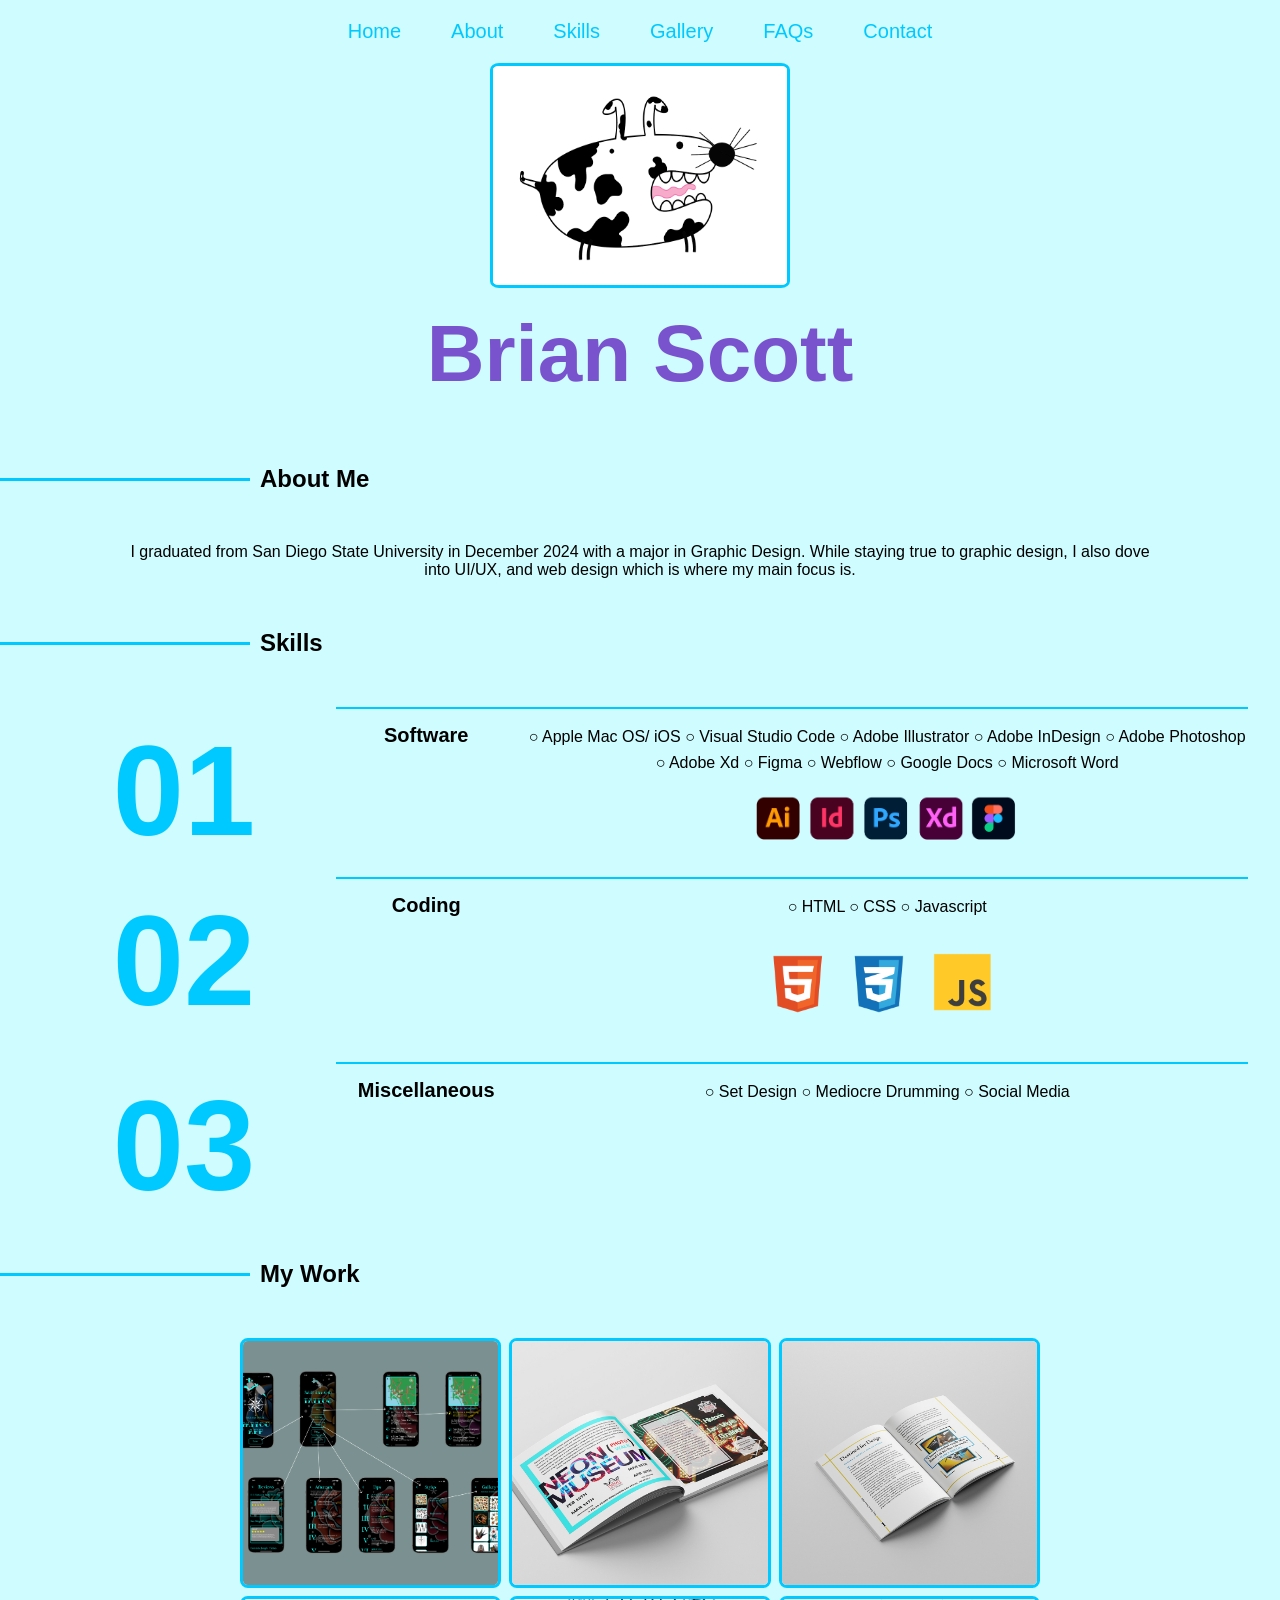
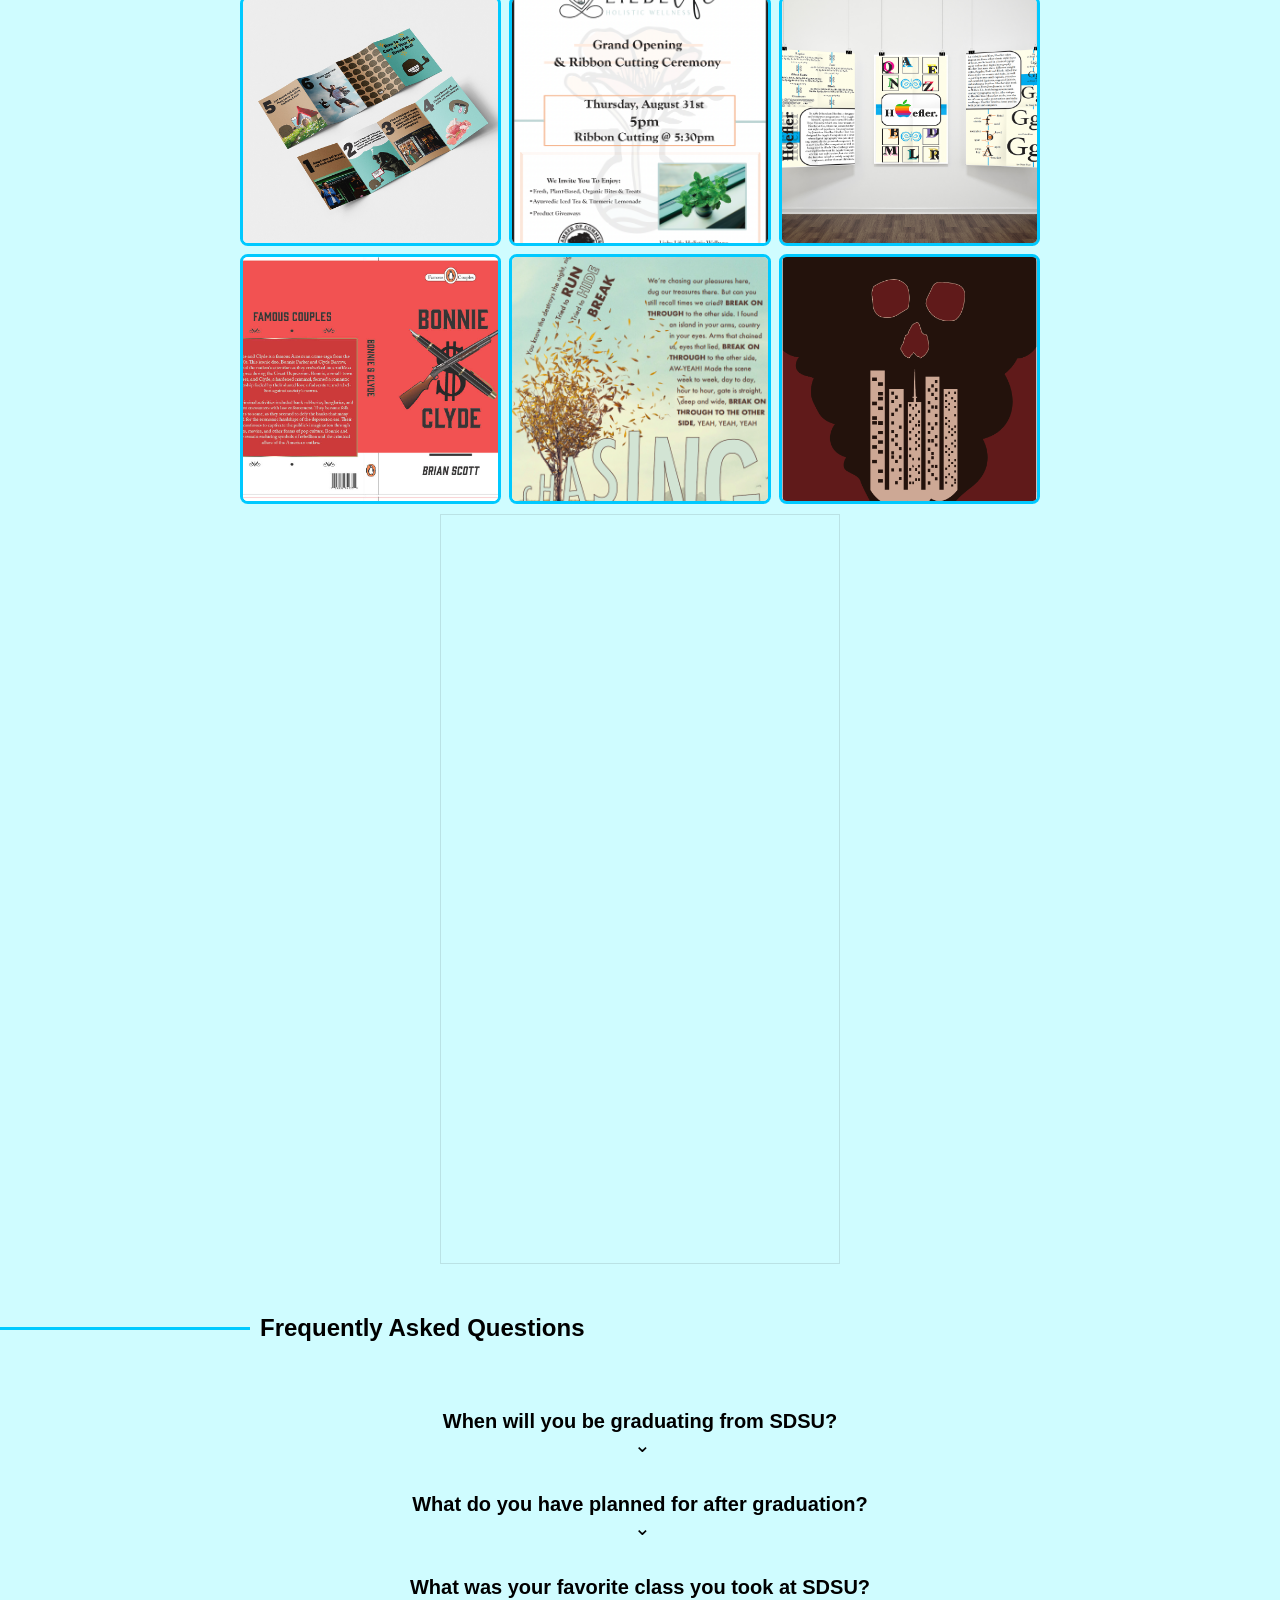
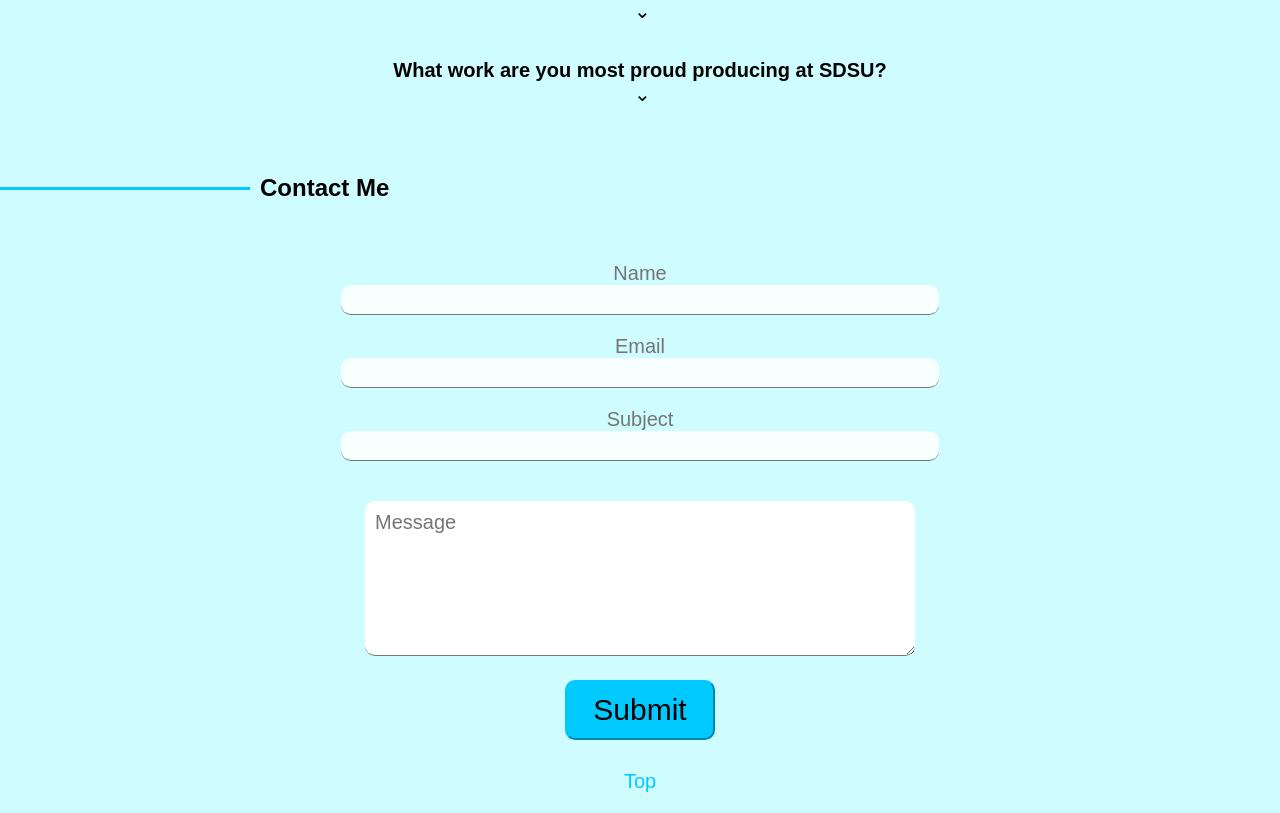
==== index.html @ 99b8dc34 "updoot>> doot?" ====
<!DOCTYPE html>
<html lang="en" >
<head>
  <meta name="viewport" content="width=device-width, initial-scale=1, shrink-to-fit=no">
  <meta charset="UTF-8">
  <title>Brian Scott - My Webpage!</title>
  <link rel="stylesheet" href="style.css"> 
  <link rel="stylesheet" href="responsive.css">
</head>
<body>

  <div onclick="myMenu()" class="mobile-menu" id="menuButton"></div>


  


<!-- button onclick="theDarkness()" class="darkmodebutton" id="darkButton"> Dark Mode </button -->



<!-- header tag moves things to the header (or top) of the page. 
"#" in coding terms means look for an id; look for a section or tag with that same name 
class tag links to what you want the certain css design to target. can be used for different sections with same design settings --> 


<!-- Main Navigation-->
<header id="main_nav">
  <div class="main_nav">
    <nav>
      <ul>
        <li><a href="#header">Home</a></li>
        <li><a href="#about">About</a></li>
        <li><a href="#skills">Skills</a></li>
        <li><a href="#gallery">Gallery</a></li>
        <li><a href="#faqs">FAQs</a></li>
        <li><a href="#contact">Contact</a></li>
      </ul>
    </nav>
  </div>
</header>


<div onclick="myMenu()" class="mobile_menu" id="menubutton"></div>

<!-- Main Header --> 
  <section id="header" class="header">
   
    <div class="container">
      <img src="images/doodledog.png" class="doodle" alt="dogdoodle">
    <h1 class="wipename">Brian Scott</h1>
  
  </div>
  </section>
  
  <div class="headingwrapper" id="about">
    <h2>About Me</h2>
      <div class="line"></div>
      </div>


    <div id="mymenu" class="mobile_menu_popout">
      <ul>
        <li><a onclick="remove()" class="linkie" href="#header">Home</a></li>
        <li><a onclick="remove()" class="linkie" href="#about">About</a></li>
        <li><a onclick="remove()" class="linkie" href="#skills">Skills</a></li>
        <li><a onclick="remove()" class="linkie" href="#gallery">Gallery</a></li>
        <li><a onclick="remove()" class="linkie" href="#faqs">FAQs</a></li>
        <li><a onclick="remove()" class="linkie" href="#contact">Contact</a></li>
      </ul>
    </div>
    
<!-- About Section --> 
<section>
  <div class="container">
    <div class="row">
      <div class="titlesection">
     
      </div>
      <p>I graduated from San Diego State University in December 2024 with a major in Graphic Design.
        While staying true to graphic design, I also dove into UI/UX, and web design which is where my main focus is.


      </p>
    
    </div>
  </div>
</section>

<div class="headingwrapper" id="skills">
<h2>Skills</h2>
<div class="line"></div>
</div>

  
<!-- Skills Section -->  
<p>
  <section>
    <div class="container">
    
    
      <article class="episode">
        <div class="episode__number">01</div>
        <div class="episode__content">
          <div class="title">Software</div>
          <div class="story">
            ○ Apple Mac OS/ iOS
            ○ Visual Studio Code
            ○ Adobe Illustrator
            ○ Adobe InDesign
            ○ Adobe Photoshop
            ○ Adobe Xd
            ○ Figma
            ○ Webflow 
            ○ Google Docs
            ○ Microsoft Word

            <div><img src="images/skills1.jpeg" class="softwareskill" alt="skills"></div>
          </div>
        </div>
      </article>
      
      <article class="episode">
        <div class="episode__number">02</div>
        <div class="episode__content">
          <div class="title">Coding</div>
          <div class="story">
            ○ HTML
            ○ CSS
            ○ Javascript
          <div><img src="images/skills2.jpeg" class="codeskill" alt="skills"></div>

        </div>
      </article>
      
      <article class="episode">
        <div class="episode__number">03</div>
        <div class="episode__content">
          <div class="title">Miscellaneous</div>
          <div class="story">
            ○ Set Design
            ○ Mediocre Drumming
            ○ Social Media
          </div>
        </div>
      </article>
    </div>
      <!-- <h3 class="center"><a href="https://www.instagram.com/aristidebenoist/" target="_blank" rel="noopener noreferer">Inspired by Aristide Benoist</a></h3> -->

      
<div class="headingwrapper" id="gallery">
  <h2>My Work</h2>
    <div class="line"></div>
    </div>
   


<!-- Gallery Section -->  


<p>
<section class="gallery">
  <!-- thumbnail image wrapped in a link -->
<div>
  <article>
  <a href="#img1">
    <img src="images/appguide.jpeg">
  </a>
  </article>
  
  <article>
  <a href="#img2">
    <img src="images/bred.jpg">
  </a>
  </article>
  
  <article>
  <a href="#img3">
    <img src="images/bonnieclyde.jpg">
  </a>
  </article>
  </div>
  
  <div>
    <article>
      <a href="#img4">
        <img src="images/neonmuseum.jpg">
      </a>
      </article>
  
  
      <article>
        <a href="#img5">
          <img src="images/liebe.jpeg">
        </a>
        </article>
  
        <article>
          <a href="#img6">
            <img src="images/chasing.jpeg">
          </a>
          </article>
  </div>
  
  <div>
    <article>
      <a href="#img7">
        <img src="images/skoloswedel.jpg">
      </a>
      </article>
  
  
      <article>
        <a href="#img8">
          <img src="images/hoefler.jpg">
        </a>
        </article>
  
        <article>
          <a href="#img9">
            <img src="images/pollution.jpeg">
          </a>
          </article>
          
  
  </div>


  </section>
  
  <!-- lightbox container hidden with CSS, #(section) goes to the section, # alone goes to top of page -->
  <a href="#gallery" class="lightbox" id="img1">
    <span style="background-image: url('images/appguide.jpeg')"></span>
  </a>
  
  <a href="#gallery" class="lightbox" id="img2">
    <span style="background-image: url('images/bred.jpg')"></span>
  </a>
  
  <a href="#gallery" class="lightbox" id="img3">
    <span style="background-image: url('images/bonnieclyde.jpg')"></span>
  </a>
  
  <a href="#gallery" class="lightbox" id="img4">
    <span style="background-image: url('images/neonmuseum.jpg')"></span>
  </a>
  
  <a href="#gallery" class="lightbox" id="img5">
    <span style="background-image: url('images/liebe.jpeg')"></span>
  </a>
  
  <a href="#gallery" class="lightbox" id="img6">
    <span style="background-image: url('images/chasing.jpeg')"></span>
  </a>
  
  <a href="#gallery" class="lightbox" id="img7">
    <span style="background-image: url('images/skoloswedel.jpg')"></span>
  </a>
  
  <a href="#gallery" class="lightbox" id="img8">
    <span style="background-image: url('images/hoefler.jpg')"></span>
  </a>
  
  <a href="#gallery" class="lightbox" id="img9">
    <span style="background-image: url('images/pollution.jpeg')"></span>
  </a>
  
</p>

<div class="figma">
<iframe style="border: 1px solid rgba(0, 0, 0, 0.1);" width="400" height="750" src="https://www.figma.com/embed?embed_host=share&amp;url=https%3A%2F%2Fwww.figma.com%2Fproto%2FsXiCoI3Mm2ohaV2giWAVrn%2FUIOTW%3Ftype%3Ddesign%26node-id%3D114-2008%26t%3DzXK7AU4fX1IvZPmS-1%26scaling%3Dscale-down%26page-id%3D114%253A259%26starting-point-node-id%3D114%253A2008%26mode%3Ddesign" allowfullscreen sandbox="allow-same-origin allow-scripts allow-pointer-lock allow-forms allow-popups"></iframe>
</div>

<section id="faqs">

    <div class="headingwrapper">
      <h2>Frequently Asked Questions</h2> 
        <div class="line"></div>
        </div>
       

<!-- Testimonials Section --> 
<p> 

  <div class="container">
    <div class="titlesection">
    
    </div>

    <button class="accordion"> <h2>When will you be graduating from SDSU?</h2></button>
    <div class="panel">
      <p> <h4>I will be graduating in May 2025.</h4></p>
    </div>
    
    <button class="accordion"> <h2>What do you have planned for after graduation?</h2></button>
    <div class="panel">
      <p><h4> To kickstart my career and find a place to be that I can grow, learn, and develop new ideas!</h4></p>
    </div>
    
    <button class="accordion"> <h2>What was your favorite class you took at SDSU?</h2></button>
    <div class="panel">
      <h4><p>Graphic design III and Design for the Internet I & II. I enjoyed these courses because it further developed my skills
        in both web design and UI/UX design. </p></h4>
    </div>

    <button class="accordion"> <h2> What work are you most proud producing at SDSU? </h3></button>
    <div class="panel">
      <p> <h4>Learning front end coding and the book cover I did in Graphic Design II. I'm also very proud of
        the music streaming app that I helped design in collaboration with Andres during the UI/UX course. It made me feel more 
        confident in my abilities, and I learned that I enjoy working in a team setting and collaborating.
      </p></h4>
  </div>
      </p>
  </div>
</section>
</p>

<div class="headingwrapper">
  <h2>Contact Me</h2>
    <div class="line"></div>
    </div>

<!-- Contact Section -->  
<p>
<section id="contact">
  <div class="container">
    <div class="titlesection">
    
    </div>
    <form action="send_email.php" method="POST">
      <div class="contact_columns">
        <label for="name">Name</label>
        <input class="u-full-width" type="text" id="name" name="name" style="width: 50%;" required>
      </div>
      
      <div class="contact_columns">
        <label for="email" >Email</label>
        <input class="u-full-width" type="email" id="email" name="email" style="width: 50%;" required>
      </div>

      <div class="contact_columns">
        <label for="subject">Subject</label>
        <input class="u-full-width" type="text" id="subject" name="subject" style="width: 50%;"> 
      </div>
    
      <div class="contact_message">
        <label for="message"></label>
        <textarea class="u-full-message" id="message" name="message" required>Message</textarea>
      </div>
      <input class="button-primary" type="submit" value="Submit">
    </form>
  </div>
  
</section>
</p>




<!-- Footer Section -->  

<footer>
  <div class="container">
   
          <a class="smoothscroll" href="#header">Top</a>
         
  </div>
</footer>



<script>
  function myMenu () {
  document.getElementById('mymenu').classList.toggle('open');
  document.getElementById('menuButton').classList.toggle('close');
  }
</script>

<script>
  function remove () {
  document.getElementById('mymenu').classList.remove('open');
  document.getElementById('menuButton').classList.remove('close');
  }
</script>



<!-- <h3 class="center"><a href="https://www.instagram.com/aristidebenoist/" target="_blank" rel="noopener noreferer">Inspired by Aristide Benoist</a></h3> -->








<script>
  function theDarkness() {
     document.getElementsByTagName('body')[0].classList.toggle('body-dark');

     document.getElementsByTagName('footer')[0].classList.toggle('footer-dark');
     

     document.getElementsByTagName('h1')[0].classList.toggle('h1_dark');
     document.getElementsByClassName('line')[0].classList.toggle('line-dark');
     document.getElementsByClassName('line')[1].classList.toggle('line-dark');
     document.getElementsByClassName('line')[2].classList.toggle('line-dark');
     document.getElementsByClassName('line')[3].classList.toggle('line-dark');
     document.getElementsByClassName('line')[4].classList.toggle('line-dark');
     document.getElementsByTagName('a')[0].classList.toggle('a-dark');
     document.getElementsByTagName('a')[1].classList.toggle('a-dark');
     document.getElementsByTagName('a')[2].classList.toggle('a-dark');
     document.getElementsByTagName('a')[3].classList.toggle('a-dark');
     document.getElementsByTagName('a')[4].classList.toggle('a-dark');
     document.getElementsByTagName('a')[5].classList.toggle('a-dark');
     document.getElementsByTagName('p')[0].classList.toggle('p-dark');
     




     const h2Dark = document.querySelectorAll('h2')
      for (let i = 0; 1 < h2Dark.length;i++ ){
        h2Dark[i].classList.toggle('h2-dark');
      }

      const h4Dark = document.querySelectorAll('h4')
      for (let i = 0; 1 < h4Dark.length;i++ ){
        h4Dark[i].classList.toggle('h4-dark');
      }

      const episodecontDark = document.querySelectorAll('.episode__content')
        for (let i = 0; 1 < episodecontDark.length;i++ ){
        episodecontDark[i].classList.toggle('episode__content-dark');
      }

      const imgDark = document.querySelectorAll('img')
        for (let i = 0; 1 < imgDark.length;i++ ){
        imgDark[i].classList.toggle('img-dark');
      }

      const liDark = document.querySelectorAll('li')
        for (let i = 0; 1 < liDark.length;i++ ){
        liDark[i].classList.toggle('li-dark');
      }

      const imgDoodleDark = document.querySelectorAll('img.doodle')
        for (let i = 0; 1 < imgDoodleDark.length;i++ ){
        imgDoodleDark[i].classList.toggle('img.doodle-dark');
      }

      const accordionDark = document.querySelectorAll('.accordion')
        for (let i = 0; 1 < accordionDark.length;i++ ){
        accordionDark[i].classList.toggle('accordion-dark');
      }

      const activeAccordionDark = document.querySelectorAll('.active, .accordion:hover')
        for (let i = 0; 1 < activeAccordionDark.length;i++ ){
        activeAccordionDark[i].classList.toggle('active-dark');
      }

      const afterAccordDark = document.querySelectorAll('.accordion:after')
        for (let i = 0; 1 < afterAccordDark.length;i++ ){
        afterAccordDark[i].classList.toggle('accordion:after-dark');
      }

      const mobilemenupopoutDark = document.querySelectorAll('.mobile_menu_popout')
        for (let i = 0; 1 < mobilemenupopoutDark.length;i++ ){
        mobilemenupopoutDark[i].classList.toggle('mobile_menu_popout-dark');
      }

      const linkieDark = document.querySelectorAll('.linkie')
        for (let i = 0; 1 < linkieDark.length;i++ ){
        linkieDark[i].classList.toggle('linkie-dark');
      }

      const episodenumberDark = document.querySelectorAll('.episode__number')
        for (let i = 0; 1 < episodenumberDark.length;i++ ){
        episodenumberDark[i].classList.toggle('episode__number-dark');
      }

      const ahoverDark = document.querySelectorAll('a:hover')
        for (let i = 0; 1 < ahoverDark.length;i++ ){
        ahoverDark[i].classList.toggle('a:hover-dark');
      }

      const fullwidthDark = document.querySelectorAll('.u-full-width')
        for (let i = 0; 1 < fullwidthDark.length;i++ ){
        fullwidthDark[i].classList.toggle('.u-full-width-dark');
      }

      const fullmessageDark = document.querySelectorAll('.u-full-message')
        for (let i = 0; 1 < fullmessageDark.length;i++ ){
        fullmessageDark[i].classList.toggle('.u-full-message-dark');
      }

      const buttonDark = document.querySelectorAll('.button-primary')
        for (let i = 0; 1 < buttonDark.length;i++ ){
        buttonDark[i].classList.toggle('.button-primary-dark');
      }

      const contactcolumnDark = document.querySelectorAll('.contact_columns')
        for (let i = 0; 1 < contactcolumnDark.length;i++ ){
        contactcolumnDark[i].classList.toggle('.contact_columns-dark');
      }

  }
</script>




<script src="script.js"></script>
</body>
</html>
---- style.css ----
/* CSS GOES HERE */

body {
    margin: 0;
    padding: 0;
    border: 0;
    font-size: 100%;
    font: inherit;
    vertical-align: baseline;
    background-color: #CFFCFF;
    color:#000000;
}

.body-dark{
  margin: 0;
  padding: 0;
  border: 0;
  font-size: 100%;
  font: inherit;
  vertical-align: baseline;
  background-color: #2B2F30 !important;
  color: #FFF;

}

.h4-dark {
  color: #FFFFFF;
}

html {
  scroll-behavior: smooth;
}


section#gallery {
    display: flex;
}

.container {
    width: 100%;
    max-width: 960px;
    text-align: center;
    margin: 0 auto;
    font-family: sans-serif;
}

nav ul {
    list-style: none;
    display: flex;
    flex-flow: row;
    justify-content: center;
    gap: 50px;
}

footer {
    background-color: #CFFCFF;
    color: black;
    padding: 20px;
    padding-top: 30px;
  
    
}

.footer-dark {
  background-color: #2B2F30 !important;
  color: #FFFFFF !important;
  padding: 10px; 
}



h1 { 
    font-family: sans-serif;
    font-size: 80px;  
    
}

.h1_dark {
  font-family: sans-serif;
  font-size: 80px;
  color: #ffffff;
}


h1 {
    background: linear-gradient(
        to right,
        #7953cd 20%,
        #00affa 30%,
        #0190cd 60%,
        #764ada 80%
    );
    -webkit-background-clip: text;
    background-clip: text;
    -webkit-text-fill-color: transparent;
    text-fill-color: transparent;
    background-size: 400% auto;
    animation: textShine 2.5s ease-in-out infinite alternate;
    padding-bottom: -45px;
    margin-block-end: 15px;
    margin-block-start: 15px;
}

@keyframes textShine {
    0% {
        background-position: 0% 50%;
    }
    100% {
        background-position: 100% 50%;
    }
}

h2 {
    font-family: sans-serif;
    color: rgb(0, 0, 0);
margin: 0;
    }

    
.h2-dark {
  font-family: sans-serif;
  color: #FFFFFF !important;
margin: 0;
}

.line {
    width: 250px;
    height: 3px;
    background-color:#00C9FF;
}

.line-dark {
  width: 250px;
  height: 3px;
  background-color:#FFFFFF !important;
}

.headingwrapper {
    display: flex;
    flex-flow: row-reverse;
    justify-content: flex-end;
    align-items: center;
    gap: 10px;
    padding-top: 50px;
    padding-bottom: 50px;
}

div.row p {
    font-family: sans-serif;
}

div.row p:first-child {
    font-family: serif;
    font-size: 20px;
}

div.titlesection {
    text-align: left;
}

div.title {
    font-size: 20px;
}

div.main_nav {
    font-family: sans-serif;
    padding-top: 20px;
    padding-bottom: 10px;
}

.tworow {
    display: flex;
    justify-content: center;
}

img {
    margin-right: 5px;
    margin-bottom: 1px;
    border: 3px solid #00C9FF;
    border-radius: 3%;
    width: 100%;
    height: 100%;
}

.img-dark {
  margin-right: 5px;
  margin-bottom: 1px;
  border: 3px solid #ffffff !important;
  border-radius: 3%;
  width: 100%;
  height: 100%;
}

p {
padding-left: 90px;
padding-right: 90px;
margin-top: 45px;
margin-bottom: 45px;
}

.p-dark {
  color: #FFFFFF;
}


ul {list-style-type: none;
padding-right: 50px;
padding-left: 50px;
color: #00C9FF;
}

.ul-dark {
  list-style-type: none;
    padding-right: 50px;
    padding-left: 50px;
    color: #FFFFFF !important;
}

li {
    color: #00C9FF;
}

.li-dark {
  color: #FFFFFF !important;
}

.row{
    display: flex;
    flex-flow: row;
    justify-content: center;
}

img.doodle{
    margin-right: 0px;
    margin-bottom: 1px;
    margin-top: 10px;
    border: 3px solid #00C9FF;
    border-radius: 3%;
    width: 300px;
    height: 225px;
}

img.doodle-dark{
  margin-right: 0px;
  margin-bottom: 1px;
  margin-top: 10px;
  border: 3px solid #2B2F30 !important;
  border-radius: 3%;
  width: 200px;
  height: 200px;
}

img.codeskill {
  margin-top: 10px;
  width: 75%;
  height: 75%;
  border: none;
  
}

img.softwareskill {
  margin-top: 10px;
  width: 100%;
  height: 100%;
  border: none;
}

/* Style the buttons that are used to open and close the accordion panel */
.accordion {
   
   background-color: #CFFCFF;
    cursor: pointer;
    padding: 18px;
    width: 100%;
    text-align: center;
    border: none;
    outline: none;
    transition: 0.4s;
  }
  
  .accordion-dark {
   
    color: #444 !important;
    cursor: pointer;
    padding: 18px;
    width: 100%;
    text-align: center;
    border: none;
    outline: none;
    transition: 0.4s;
  }

  /* Add a background color to the button if it is clicked on (add the .active class with JS), and when you move the mouse over it (hover) */
  .active, .accordion:hover {
    background-color: #00C9FF;
  }
  
  .active-dark, .accordion-dark:hover {
    background-color: #2b2f30 !important;
  }
  
  /* Style the accordion panel. Note: hidden by default */
  .panel {
    padding: 0 18px;
    
    display: none;
    overflow: hidden;
  }

  .accordion:after {
    content: '\2304'; /* Unicode character  */
    font-size: 20px;
    color: rgb(0, 0, 0);
    float: center;
    margin-left: 5px;
  }

  .accordion:after-dark {
    content: '\2304'; /* Unicode character  */
    font-size: 20px;
    color: #FFFFFF !important;
    float: center;
    margin-left: 5px;
  }
  
  .active:after {
    content: "\2303"; /* Unicode character  */
    font-size: 20px;
  }

  .mobile-menu {
    width: 50px;
    height: 50px;
    border-radius: 5px;
 
    
    position: fixed;
    top: 40px;
    left: 40px;
    background-image: url(images/menuburger.svg);
    background-size: 50px;
    background-repeat: no-repeat;
    background-position: center;
    z-index: 999;
    display: none;
  }

  .mobile_menu_popout {
    position: fixed;
    height: 100%;
    left: -100%;
    padding-top: 100px;
    background-color: none;
    z-index: 998;
    padding-right: 30px;
    transition: all 300ms;
    display: block;
    top: 0;
    font-family: sans-serif;
    block-size: 50%;
    background-color: #00C9FF;
    border-radius: 10px;
   border-style:  solid;
   border-width: 5px;
   border-color: #00C9FF;
   
  }

  .mobile_menu_popout-dark {
    position: fixed;
    height: 100%;
    left: -100%;
    padding-top: 100px;
    background-color: none;
    z-index: 998;
    padding-right: 30px;
    transition: all 300ms;
    display: block;
    top: 0;
    font-family: sans-serif;
    block-size: 50%;
    background-color: #2B2F30 !important;
    border-radius: 10px;
   border-style:  solid;
   border-width: 5px;
   border-color: #FFFFFF !important;
   color: #ffffff !important;
  }


  .darkmodebutton {
 position: fixed;
right: 1px;
background-size: 200px;
  background-repeat: no-repeat;
  background-position: center;
  z-index: 999;

    width:100px; 
    background:#00c9ff; 
    height: 60px; 
    font-size: 18px;  
    border-color:#00c9ff;
    border-radius: 10px;
  }

  .linkie {
    color: #CFFCFF;
    font-size: 30px;
  }

  .linkie-dark {
    color: #FFFFFF !important;
    font-size: 30px;
  }

  *,
*::before,
*::after {
  box-sizing: border-box;
}



p {
  margin: 0 0 0px 0;
}

a {
  color: #00C9FF;
 font-size: 20px;
 text-decoration: none;
}

.a-dark {
  color: #FFFFFF !important;
 font-size: 20px;
 text-decoration: none;
}

a:hover {
 
  color: #764ada;
}

.a:hover-dark {
  background: #000000;
  color: #FFFFFF !important;
}

.center { text-align: center; }

.container {
  width: 95%;
  max-width: 1220px;
  margin: 0 auto;
}

.episode {
  display: grid;
  grid-template-columns: 1fr 3fr;
  position: relative;
}

.episode__number {
  font-size: 10vw;
  font-weight: 600;
  padding: 10px 0;
  position: sticky;
  top: 0;
  text-align: center;
  height: calc(10vw + 20px);
  transition: all 0.2s ease-in;
  color: #00C9FF;
}

.episode__number-dark {
  font-size: 10vw;
  font-weight: 600;
  padding: 10px 0;
  position: sticky;
  top: 0;
  text-align: center;
  height: calc(10vw + 20px);
  transition: all 0.2s ease-in;
  color: #FFF !important; 
}


.episode__content {
  border-top: 2px solid #00c9ff;
  display: grid;
  grid-template-columns: 1fr 4fr;
  grid-gap: 10px;
  padding: 15px 0;
}

.episode__content-dark {
  border-top: 2px solid #FFFFFF !important;
  display: grid;
  grid-template-columns: 1fr 4fr;
  grid-gap: 10px;
  padding: 15px 0;
}

.episode__content .title {
  font-weight: 600
}

.episode__content .story {
  line-height: 26px;
}

@media (max-width: 600px) {
  .episode__content {
    grid-template-columns: 1fr;
  }
}

@media (max-width: 576px) {
  .episode__content .story {
    font-size: 15px;
  }
}

.open {
  left: 0px;
}

.close {
  background-image: url(images/menuclose.svg ) ;

}


#contact {
 text-align: center;
}

.u-full-width{
  background: none;
  border: none;
  border-bottom: 1px solid #757575;
  color: #757575;
  background: #f8ffff;
  border-radius: 10px;
  height: 30px;
}

.u-full-width-dark{
  background: none;
  border: none;
  border-bottom: 1px solid #FFFFFF;
  color: #FFFFFF !important;
  background: white !important;
}


.u-full-message {
  padding: 10px;
  margin-top: 20px;
  border-radius: 10px;
  border:none;
  border-bottom: 1px solid #757575;
  border-color: #757575;
  color: #757575;

  width: 550px; 
  height: 155px; 
  font-family: sans-serif; 
  font-size:20px;
}

.u-full-message-dark {
  margin-top: 20px;
  border-radius: 10px;
  border-color: #FFFFFF !important;
  color: #FFFFFF !important;
}

div.contact_columns {
  display: flex;
  flex-flow: column;
  text-align: center;
  align-items: center;
  padding: 10px;
}


.button-primary {
  width:150px; 
  background:#00c9ff; 
  height: 60px; 
  font-size: 30px;  
  border-color:#00c9ff;
  border-radius: 10px;
}

.button-primary-dark {
  width:150px; 
  background:#757575 !important; 
  height: 60px; 
  font-size: 30px;  
  border-color:#242424 !important;
  border-radius: 10px;
}



.contact_columns {
  color: #757575; 
  font-size: 20px;
}

.contact_columns-dark {
  color: #ffffff !important; 
  font-size: 20px;
}

.contact_message {
  margin-top: 10px;
  margin-bottom: 20px;
}



*{
  padding: 0;
  margin: 0;
  box-sizing: border-box;
}

.material-fill-1 {
    font-variation-settings:
        'FILL'1,
        'wght'400,
        'GRAD'0,
        'opsz'48
}

a:hover{
  text-decoration: underline;
}
.gallery {
    --_height: 250px; 
    --_gap: .5rem;
  display: flex;
    --_grid-rows: var(--_height) var(--_height) var(--_height);
    --_height-hover: calc(var(--_height) * 1.3);
    --_height-not-hover: calc(var(--_height) / 1);
   margin-right: auto;
  margin-left: auto;
    width: 100%;  
    max-width: 800px;
    display: grid;
    gap: var(--_gap);
}
@media (min-width:720px){
  .gallery {
      grid-template-columns: repeat(3,1fr);
  }
  
}
.gallery>div {
    height: fit-content;
    display: grid;
    grid-template-rows: var(--_grid-rows);
    gap: var(--_gap);
    transition: grid-template-rows 300ms ease-in-out;
}
.gallery>div>article {
    position: relative;
    text-align: center;
}
.gallery>div>article>div{
   position: absolute;
  bottom: 0;
  left: 0;
  background: #00000070;
  font-size: 0.65rem;
  color: white;
  display: flex;
  align-items: center;
  gap: .25rem;
  padding: .15rem 0.5rem;
  
}
.gallery>div>article>div>span{
  font-size: 0.7rem;
  color: red;
}
.gallery img {
  width: 100%;
  height: 100%;
  object-fit: cover;
  
}
.gallery>div:has(>article:nth-child(1):hover) {
    --_grid-rows: var(--_height-hover) var(--_height-not-hover) var(--_height-not-hover);
}
.gallery>div:has(>article:nth-child(2):hover) {
    --_grid-rows: var(--_height-not-hover) var(--_height-hover) var(--_height-not-hover);
}
.gallery>div:has(>article:nth-child(3):hover) {
    --_grid-rows: var(--_height-not-hover) var(--_height-not-hover) var(--_height-hover);
}









img {
  max-height: 300px;
  max-width: 300px;
}



a:hover {
  color: #bbb;
}

.italic { font-style: italic; }
.small { font-size: 0.8em; }

/** LIGHTBOX MARKUP **/

.lightbox {
  /* Default to hidden */
  display: none;

  /* Overlay entire screen */
  position: fixed;
  z-index: 999;
  top: 0;
  left: 0;
  right: 0;
  bottom: 0;

  
  /* A bit of padding around image */
  padding: 1em;

  /* Translucent background */
  background: rgba(0, 0, 0, 0.8);
}

/* Unhide the lightbox when it's the target */
.lightbox:target {
  display: block;
}

.lightbox span {
  /* Full width and height */
  display: block;
  width: 100%;
  height: 100%;

  /* Size and position background image */
  background-position: center;
  background-repeat: no-repeat;
  background-size: contain;
}

.figma {
  display: flex; 
  align-items: center;
  justify-content: center;
  margin-top: 10px;
}
---- responsive.css ----
/* TABLET VIEW */
@media only screen and (max-width:768px) {
    .mobile-menu {
        display: block; 
      }

      .main_nav  {
        display: none;
      }

      
      
}

/* MOBILE VIEW */
@media only screen and (max-width: 390px) {
  
}
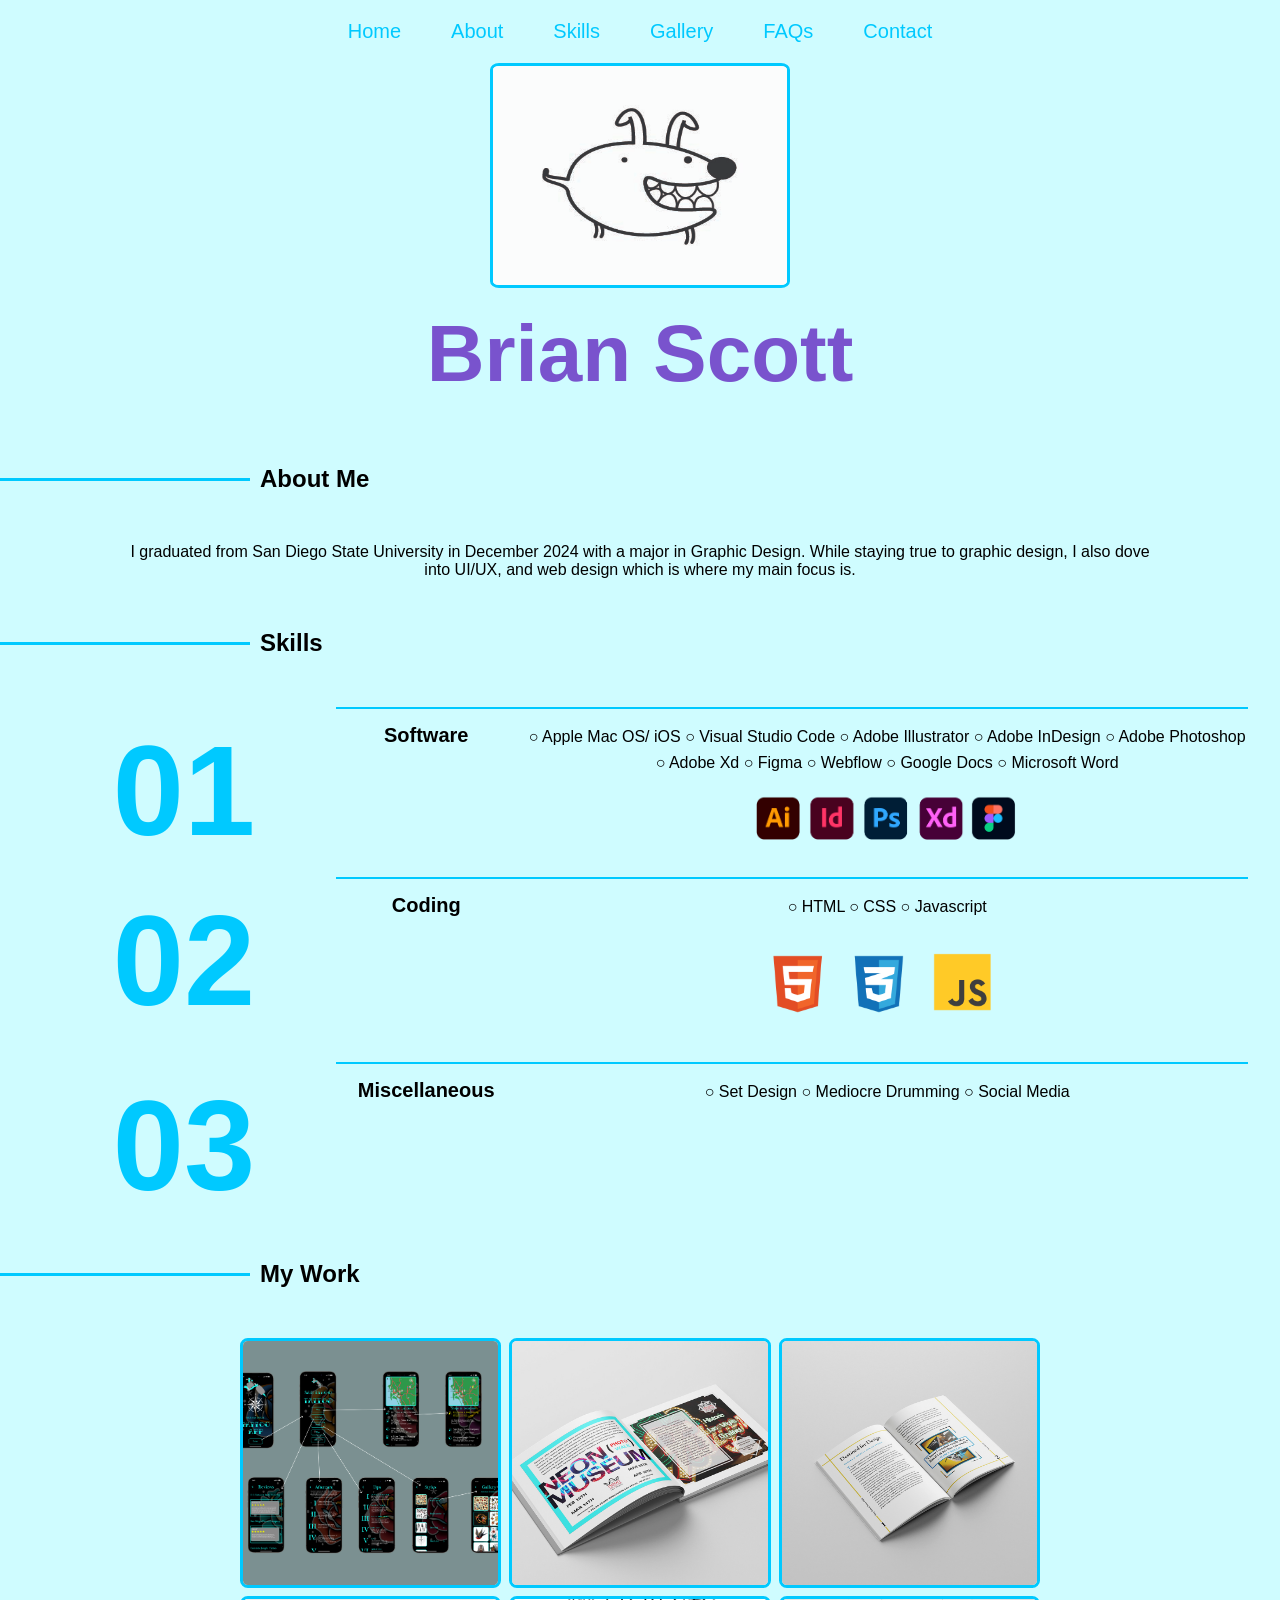
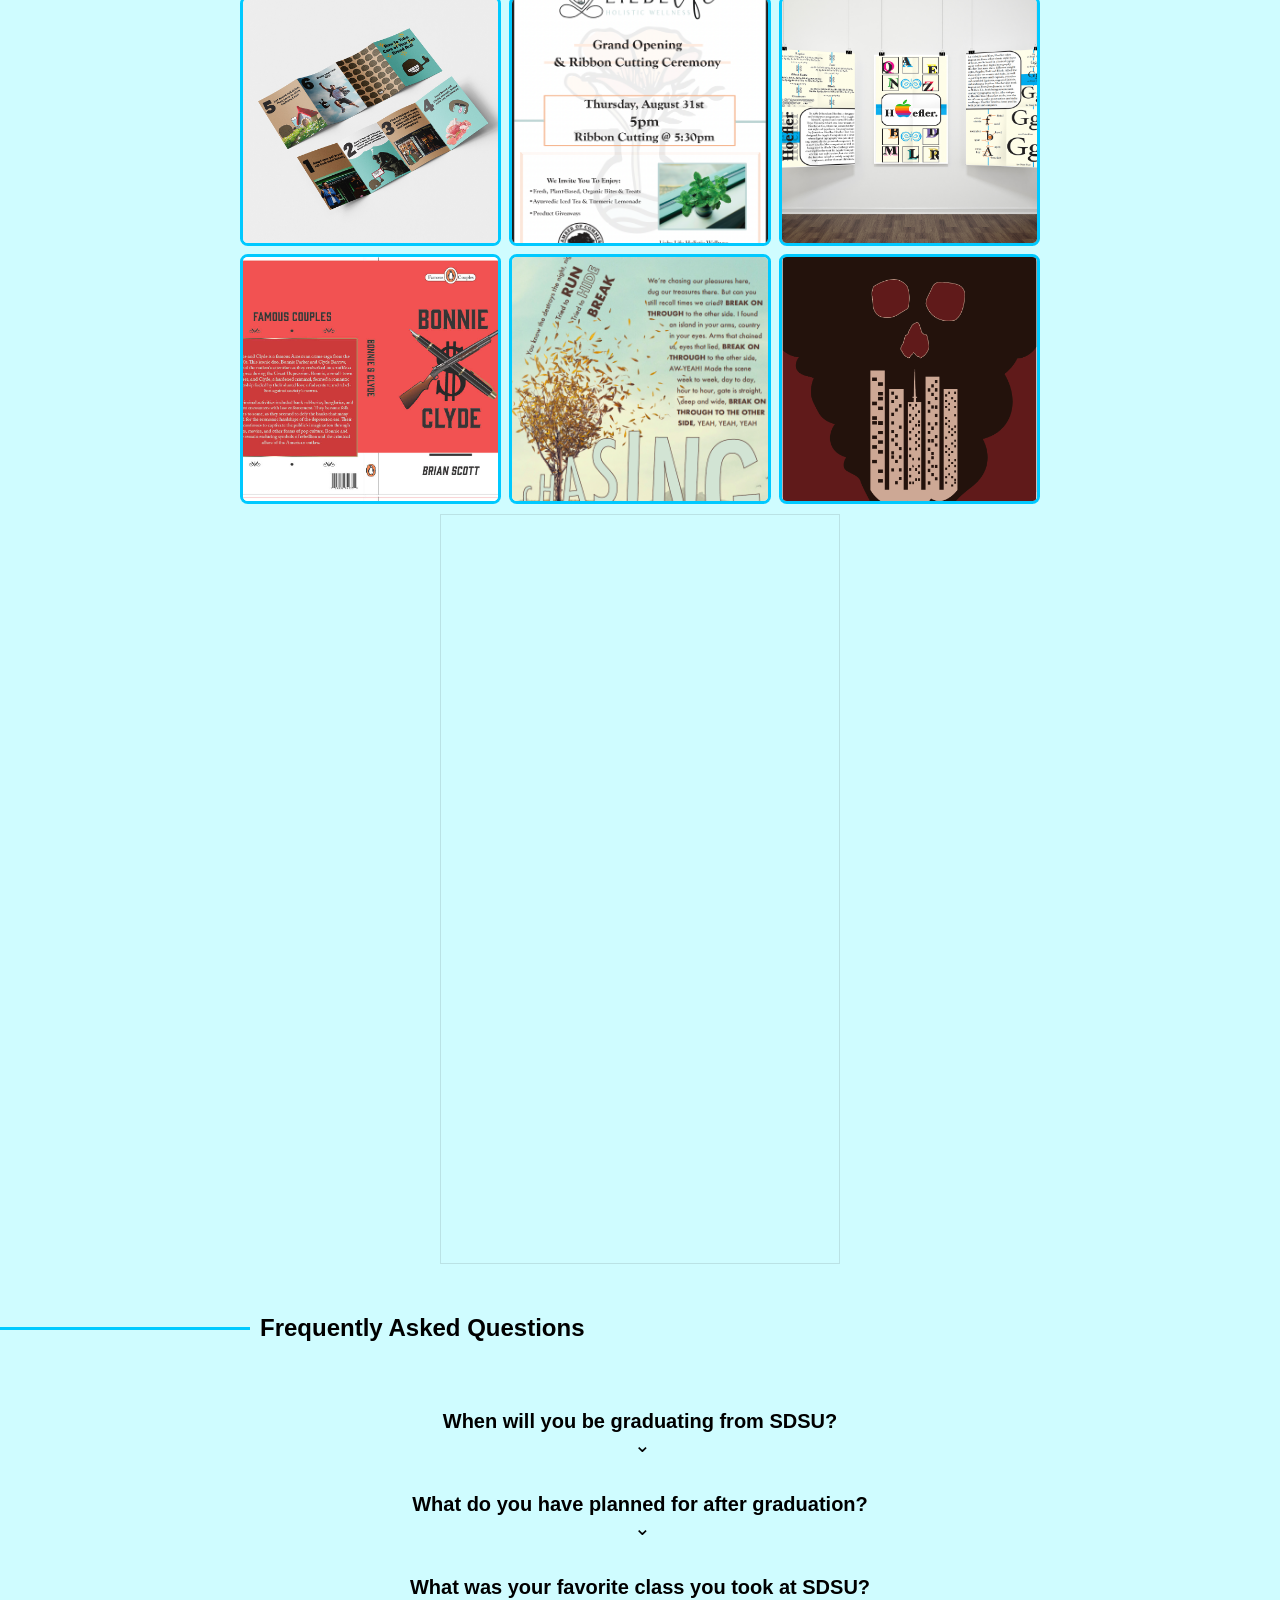
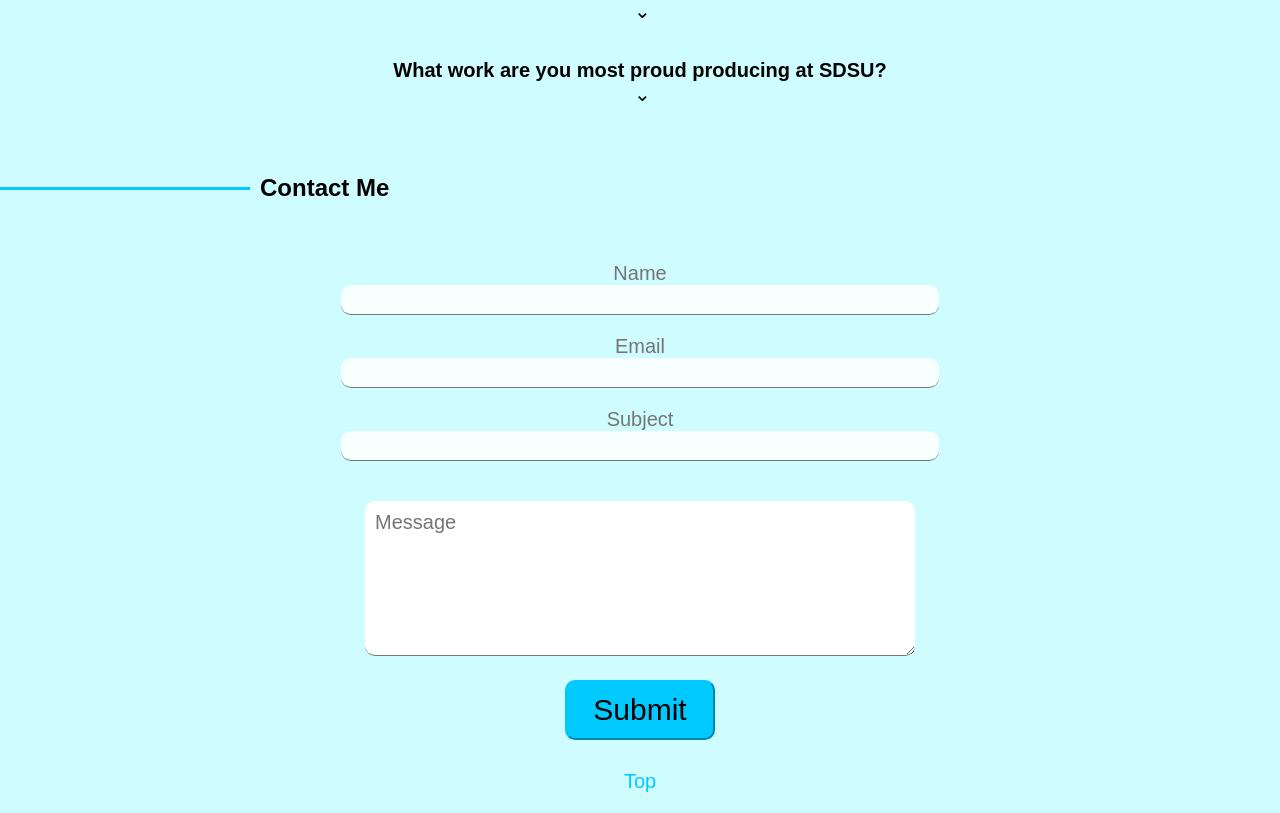
==== commit 2a5b77d3: "k" ====
--- a/index.html
+++ b/index.html
@@ -47,7 +47,7 @@
   <section id="header" class="header">
    
     <div class="container">
-      <img src="images/doodledog.png" class="doodle" alt="dogdoodle">
+      <img src="images/doobles05.jpg" class="doodle" alt="dogdoodle">
     <h1 class="wipename">Brian Scott</h1>
   
   </div>
@@ -321,14 +321,19 @@
     </div>
 
 <!-- Contact Section -->  
+
+
 <p>
+
 <section id="contact">
   <div class="container">
     <div class="titlesection">
     
     </div>
-    <form action="send_email.php" method="POST">
-      <div class="contact_columns">
+
+    <form method="post" name="contact_form" action="contact-form-handler.php">
+      
+    <div class="contact_columns">
         <label for="name">Name</label>
         <input class="u-full-width" type="text" id="name" name="name" style="width: 50%;" required>
       </div>
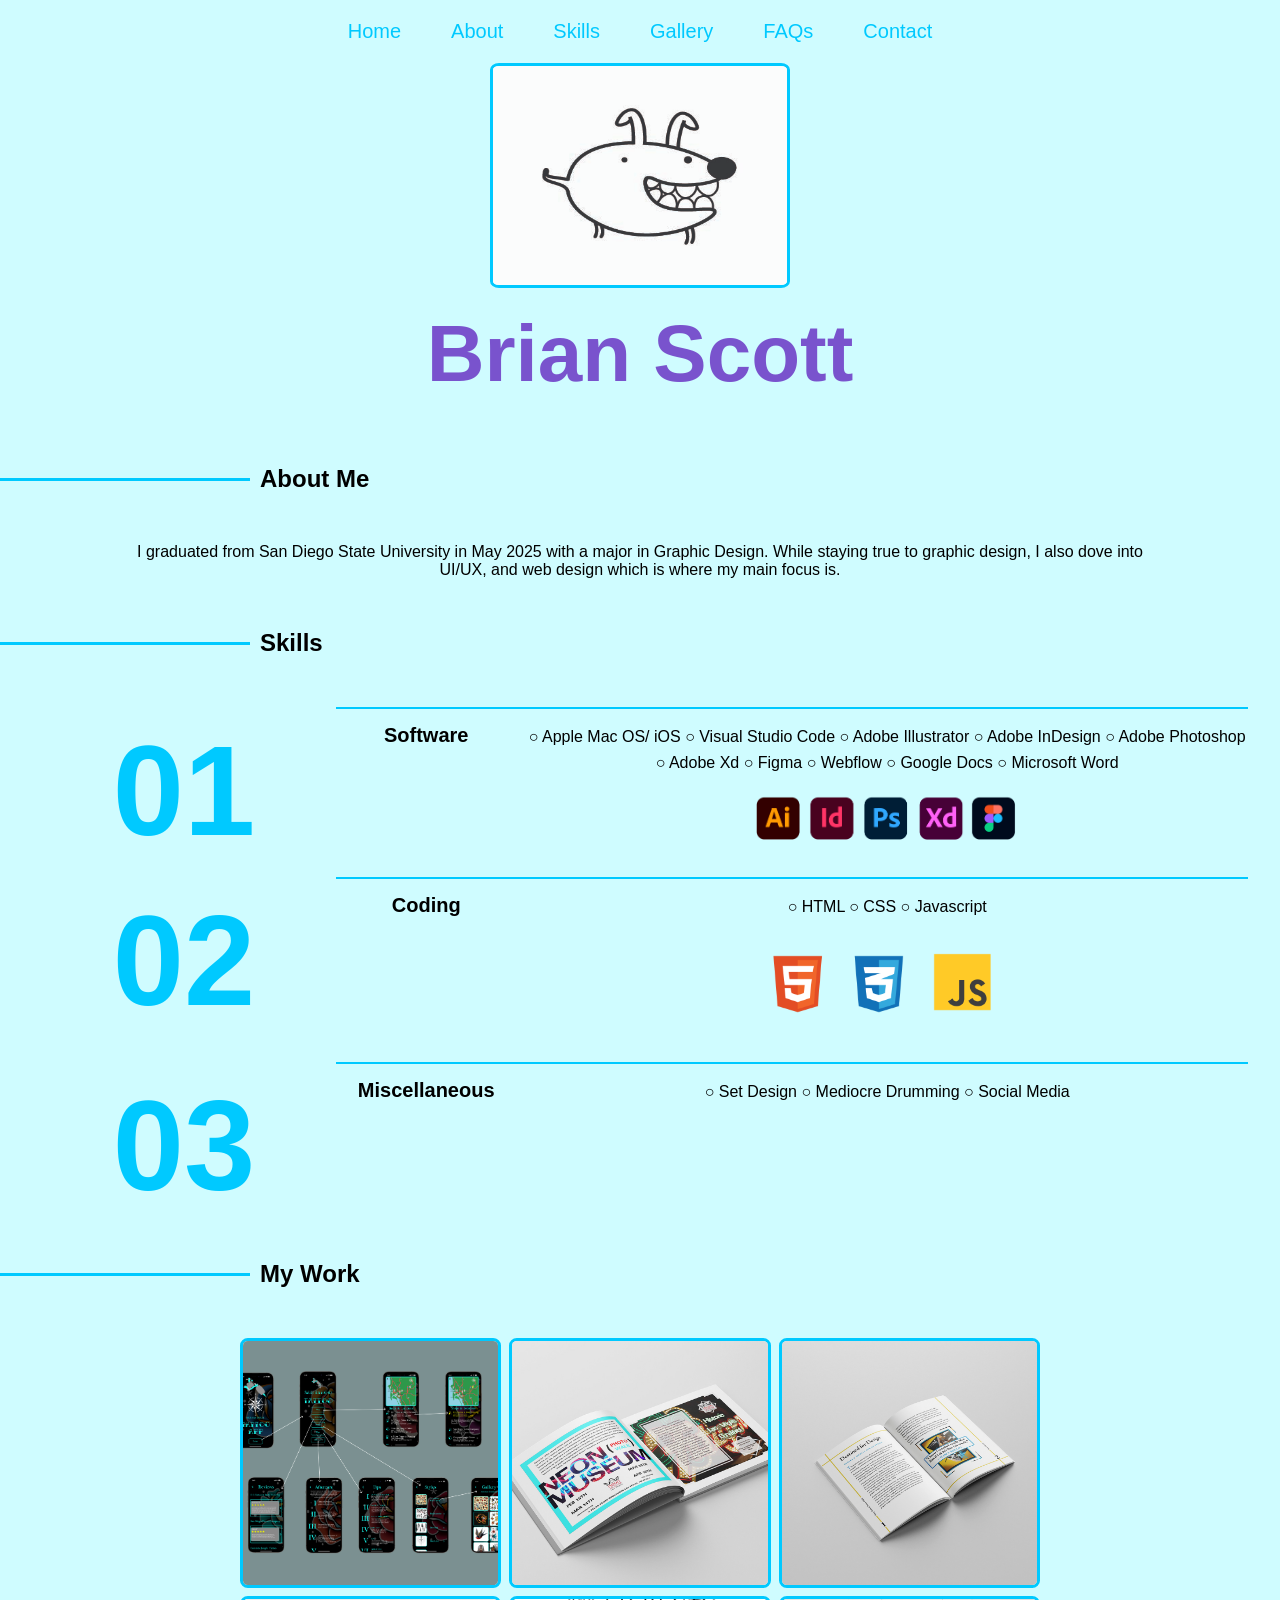
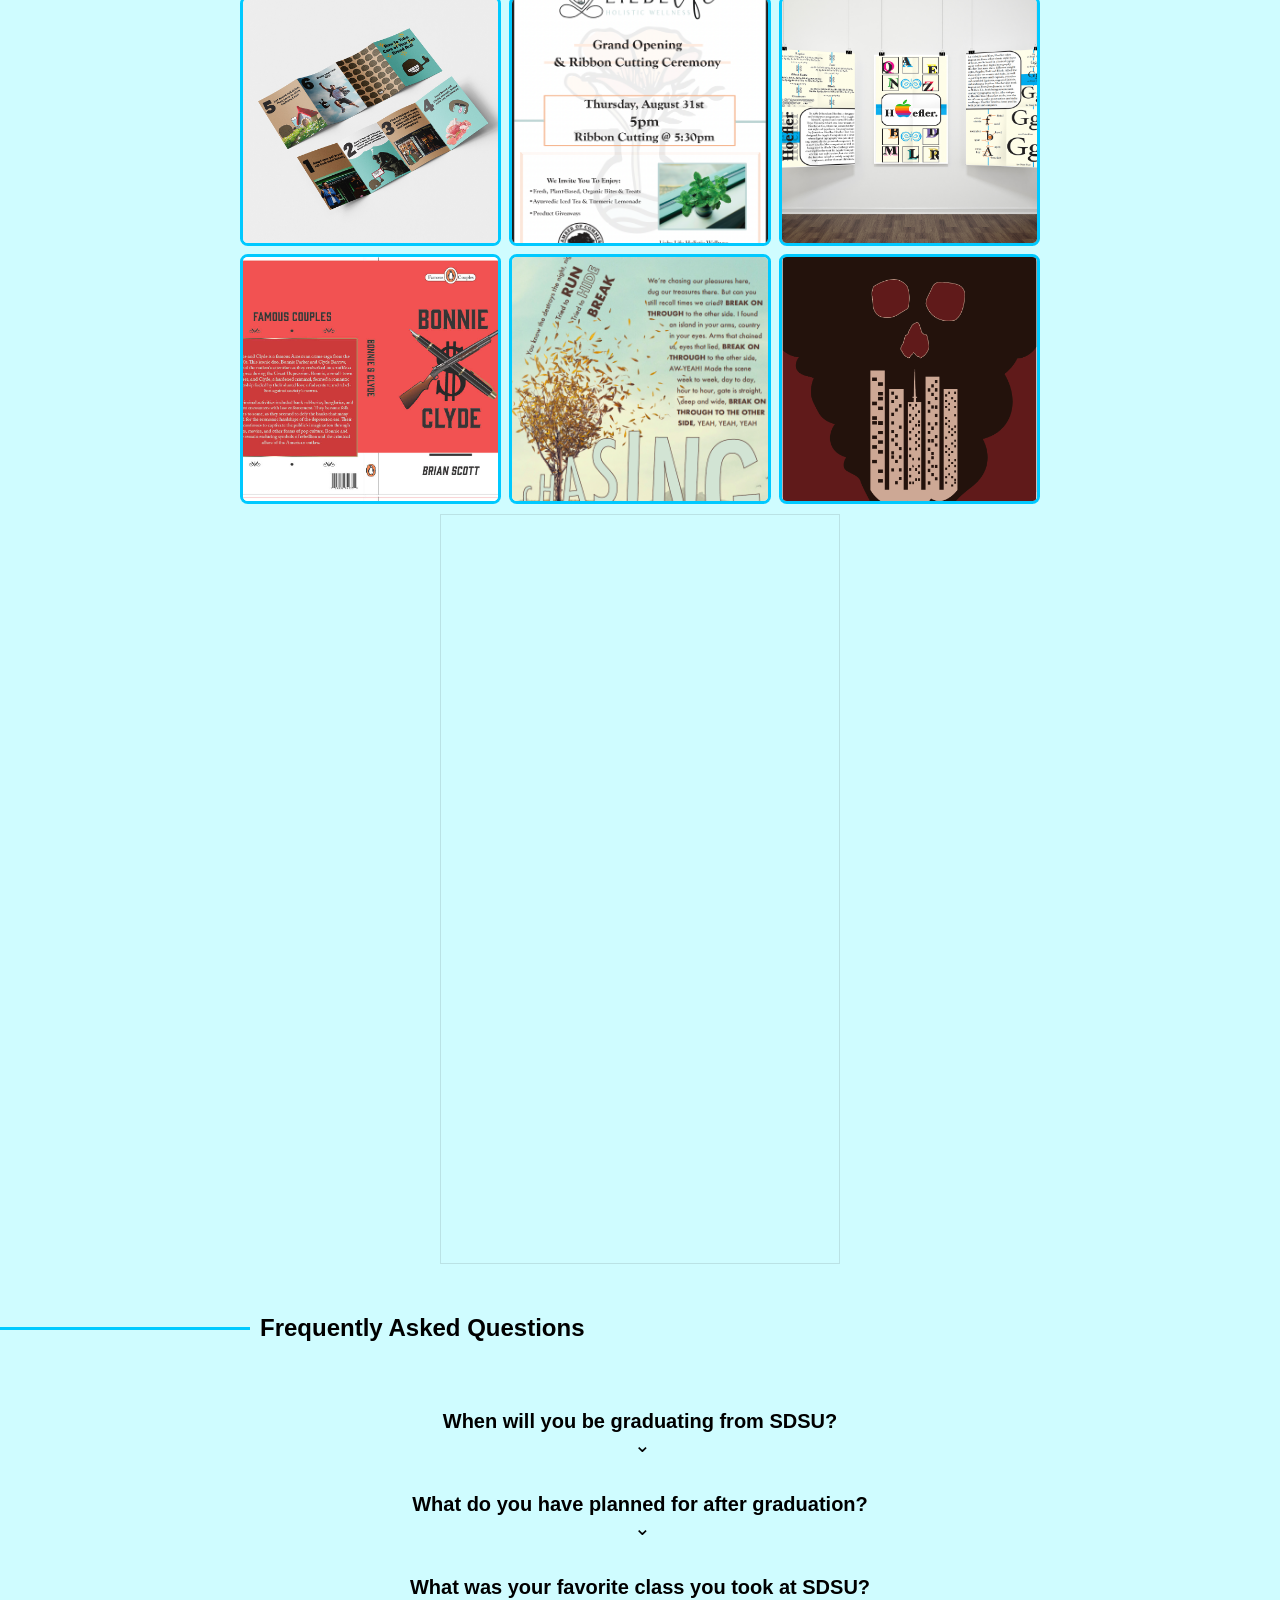
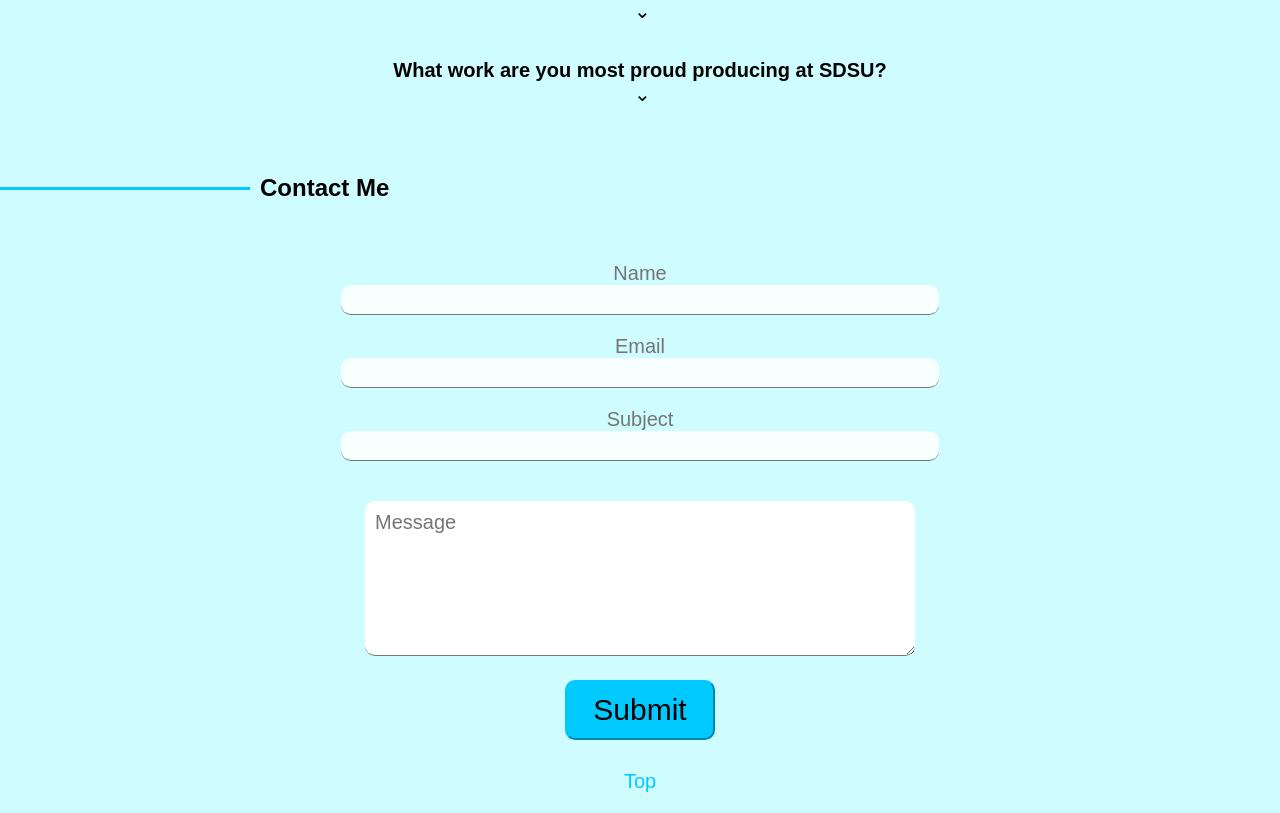
==== commit 479a2684: "Update index.html" ====
--- a/index.html
+++ b/index.html
@@ -77,7 +77,7 @@
       <div class="titlesection">
      
       </div>
-      <p>I graduated from San Diego State University in December 2024 with a major in Graphic Design.
+      <p>I graduated from San Diego State University in May 2025 with a major in Graphic Design.
         While staying true to graphic design, I also dove into UI/UX, and web design which is where my main focus is.
 
 
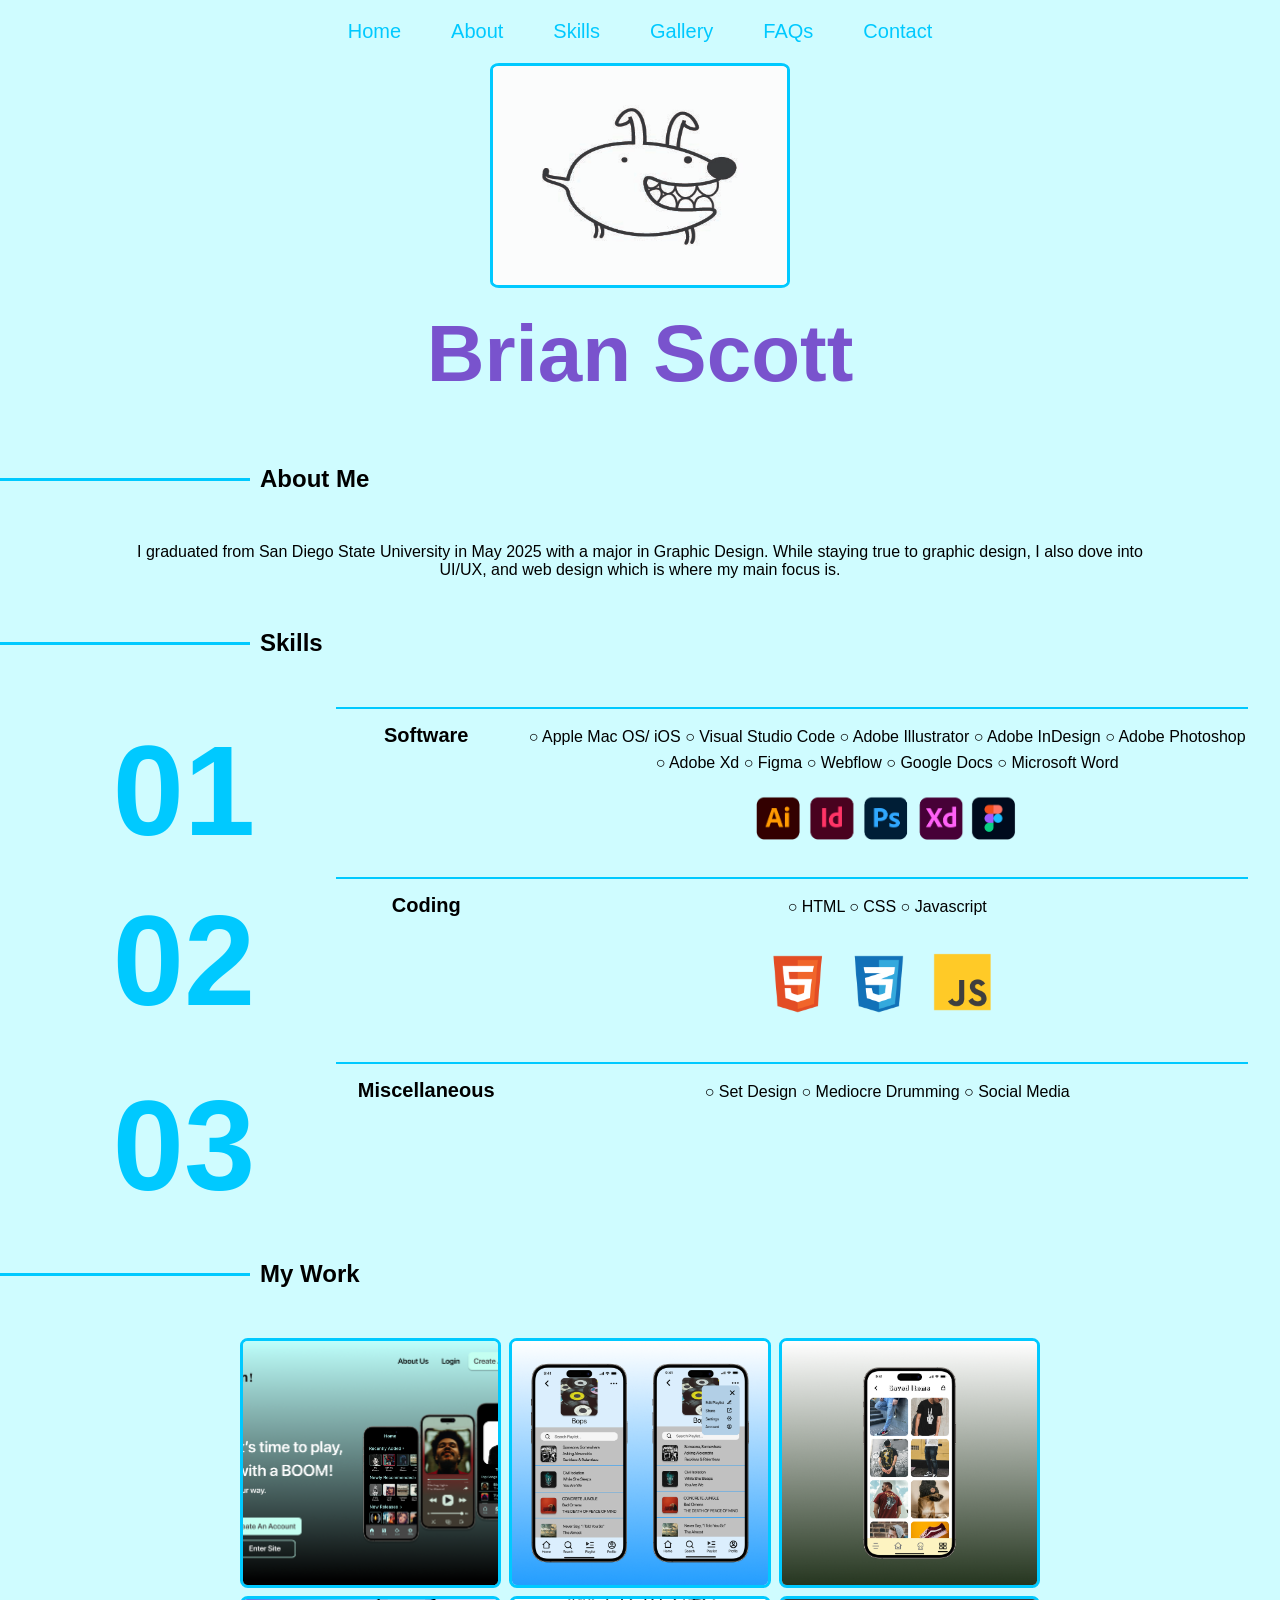
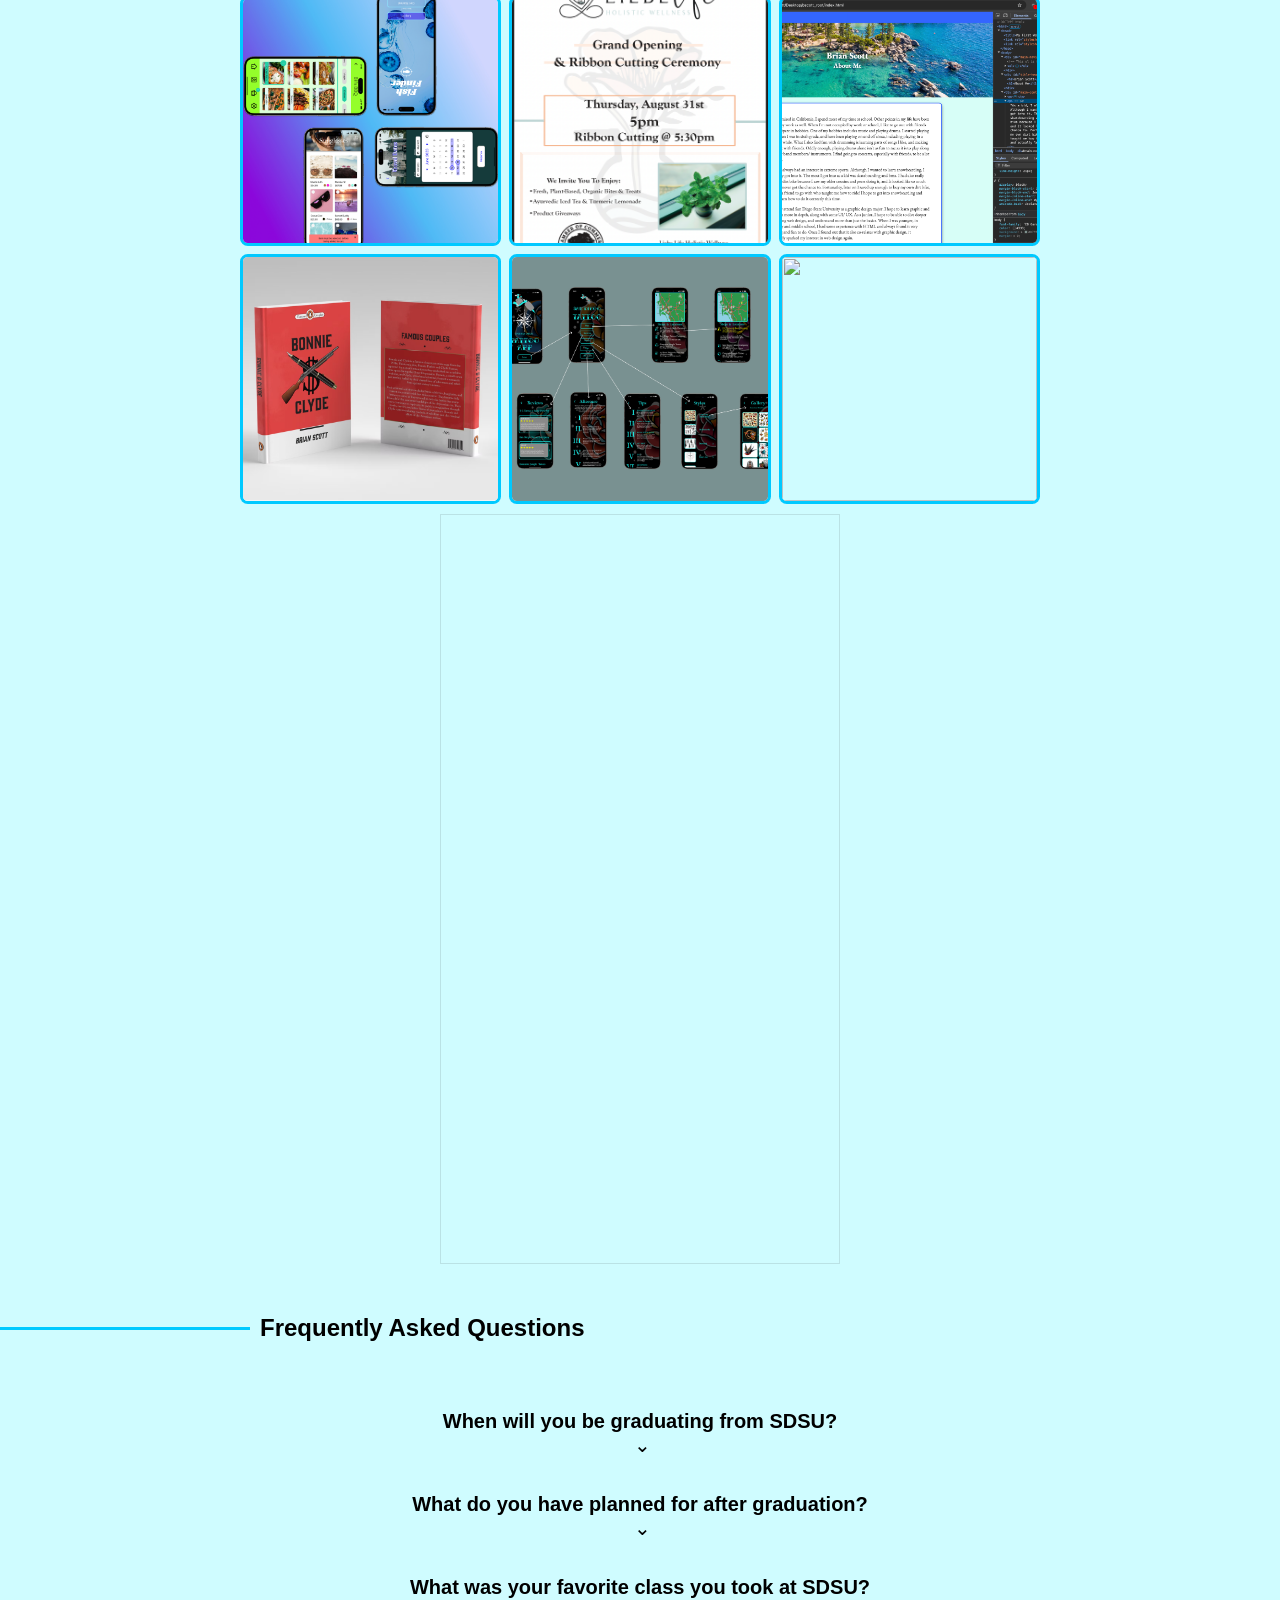
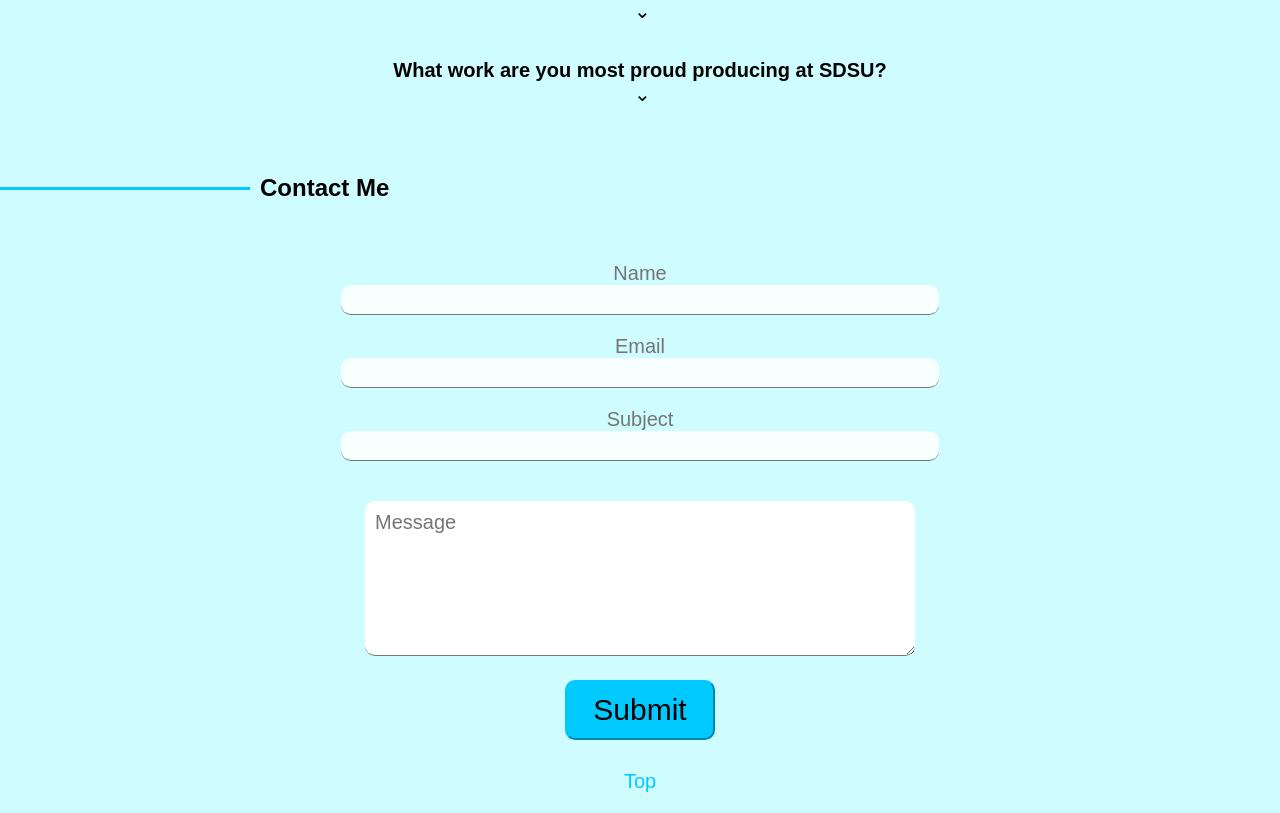
==== commit d57db048: "fss fsfs" ====
--- a/index.html
+++ b/index.html
@@ -164,19 +164,19 @@
 <div>
   <article>
   <a href="#img1">
-    <img src="images/appguide.jpeg">
+    <img src="images/landingpage.png">
   </a>
   </article>
   
   <article>
   <a href="#img2">
-    <img src="images/bred.jpg">
+    <img src="images/apps.png">
   </a>
   </article>
   
   <article>
   <a href="#img3">
-    <img src="images/bonnieclyde.jpg">
+    <img src="images/bonniebook.png">
   </a>
   </article>
   </div>
@@ -184,7 +184,7 @@
   <div>
     <article>
       <a href="#img4">
-        <img src="images/neonmuseum.jpg">
+        <img src="images/music.png">
       </a>
       </article>
   
@@ -197,7 +197,7 @@
   
         <article>
           <a href="#img6">
-            <img src="images/chasing.jpeg">
+            <img src="images/hhh.jpg">
           </a>
           </article>
   </div>
@@ -205,20 +205,20 @@
   <div>
     <article>
       <a href="#img7">
-        <img src="images/skoloswedel.jpg">
+        <img src="images/uishop.png">
       </a>
       </article>
   
   
       <article>
         <a href="#img8">
-          <img src="images/hoefler.jpg">
+          <img src="images/site3.png">
         </a>
         </article>
   
         <article>
           <a href="#img9">
-            <img src="images/pollution.jpeg">
+            <img src="images/kiwi.pdf">
           </a>
           </article>
           
@@ -331,7 +331,8 @@
     
     </div>
 
-    <form method="post" name="contact_form" action="contact-form-handler.php">
+    
+    <form action="https://formspree.io/f/xzzrgvba" method="POST">
       
     <div class="contact_columns">
         <label for="name">Name</label>
